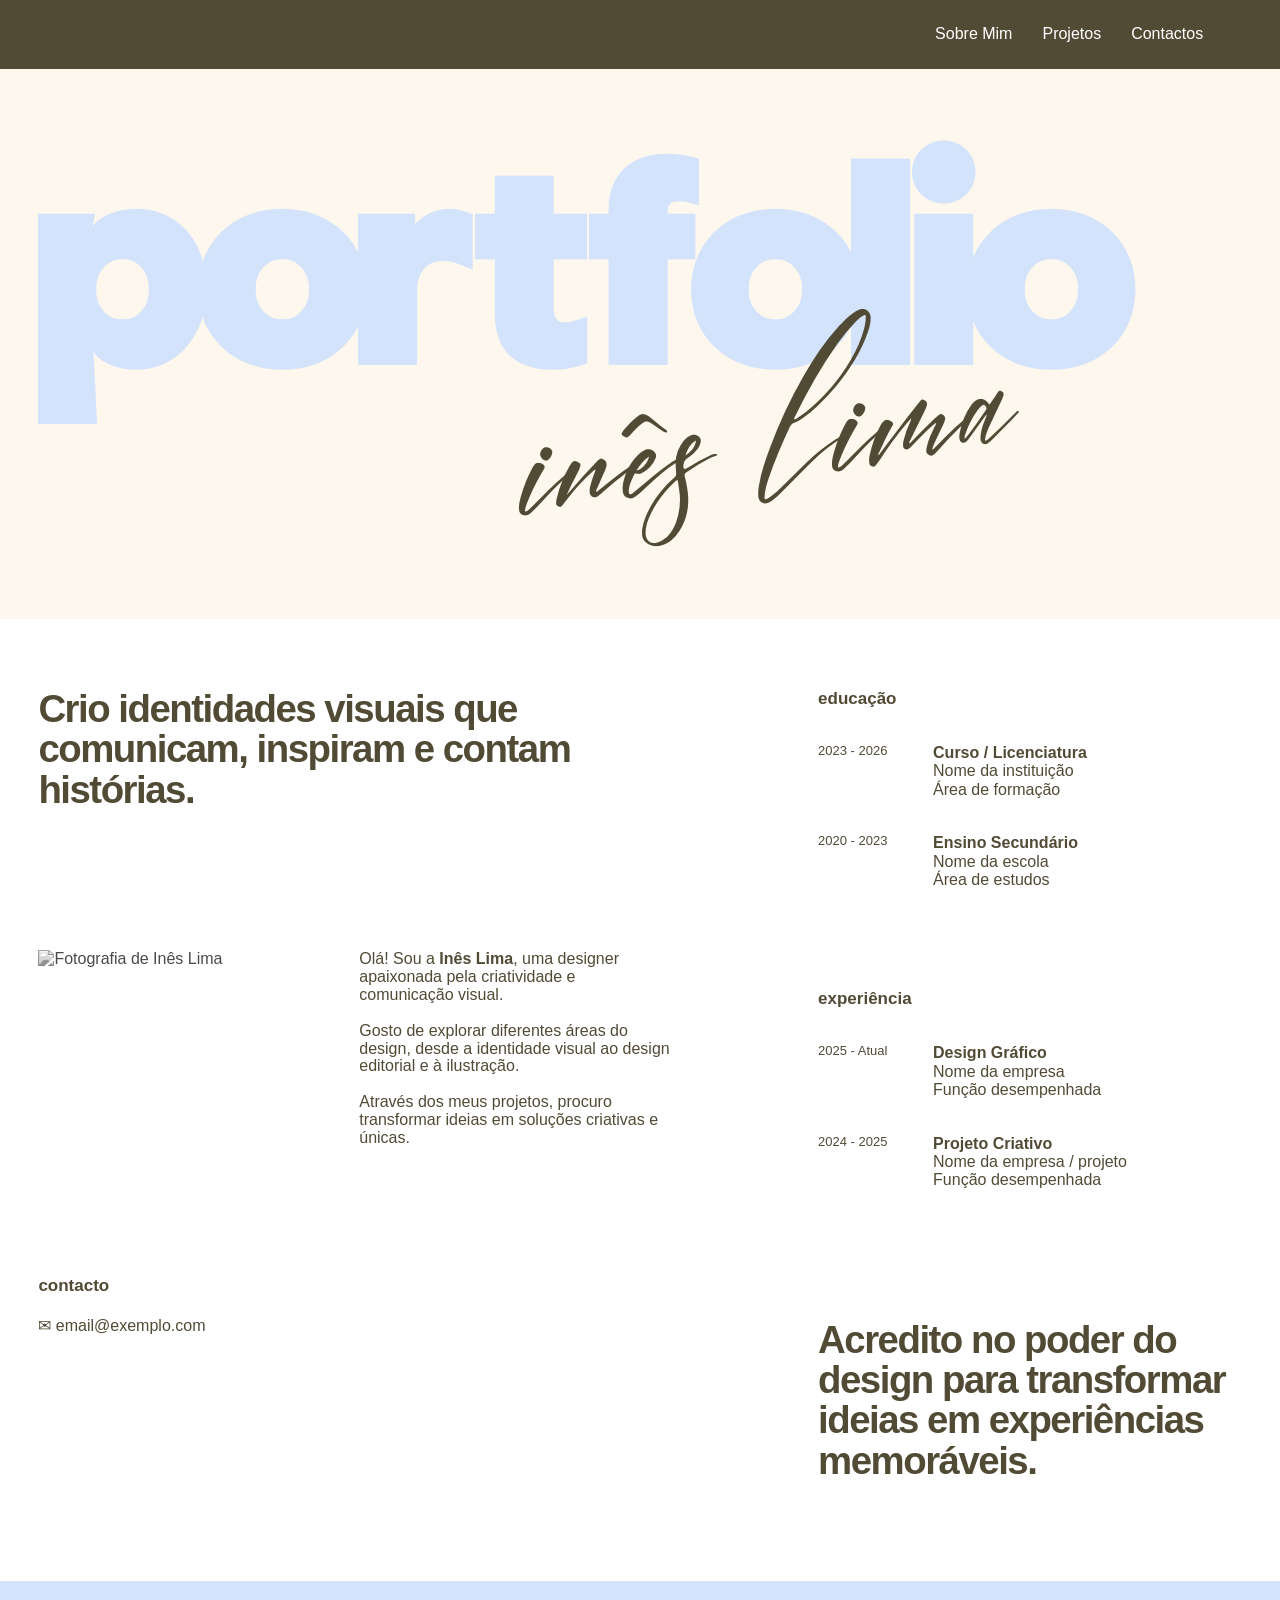
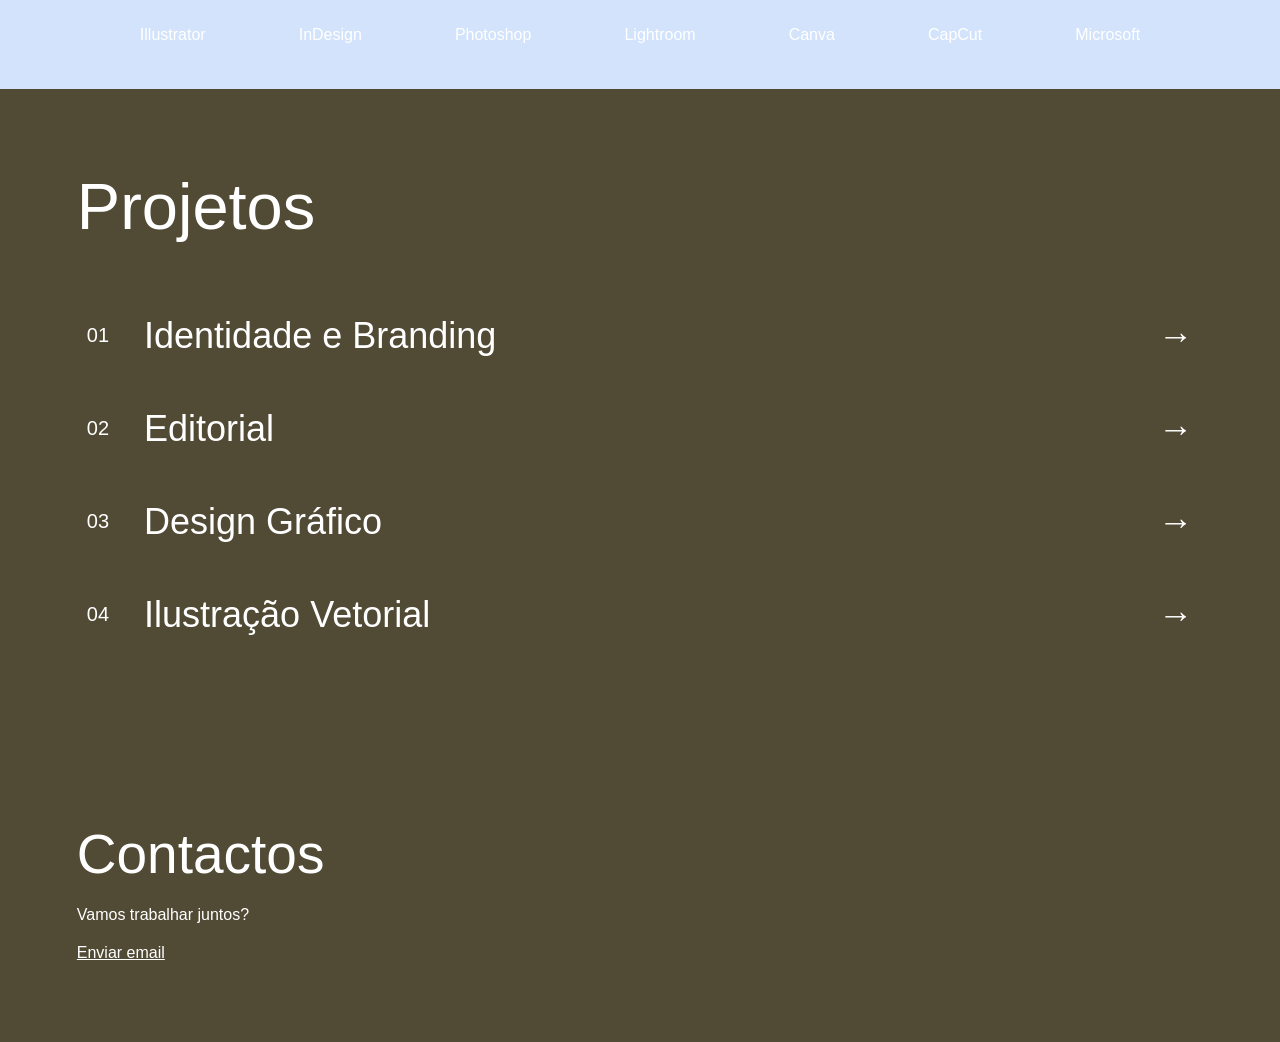
==== index.html @ ca577b5f "Primeira versão do portfólio" ====
<!DOCTYPE html>
<html lang="pt">
<head>
    <meta charset="UTF-8">
    <meta name="viewport"
          content="width=device-width, initial-scale=1.0">
    <title>Portfólio | Inês Lima</title>
    <link rel="stylesheet" href="style.css">
</head>

<body>

    <!-- MENU -->
    <header class="navbar">
        <nav>
            <a href="#sobre">Sobre Mim</a>
            <a href="#projetos">Projetos</a>
            <a href="#contactos">Contactos</a>
        </nav>
    </header>

    <main>
        
<!-- APRESENTAÇÃO -->
<section class="hero">
    <div class="hero-conteudo">

        <h1 class="hero-titulo">portfolio</h1>

        <span class="hero-assinatura">inês lima</span>

    </div>
</section>


        
<!-- SOBRE MIM -->
<section id="sobre" class="sobre">

    <!-- LADO ESQUERDO -->
    <div class="sobre-esquerda">

        <h2 class="frase-principal">
            Crio identidades visuais que comunicam,
            inspiram e contam histórias.
        </h2>

        <div class="apresentacao">

            <img src="imagens/foto.jpg"
                 alt="Fotografia de Inês Lima">

            <div class="texto-apresentacao">
                <p>
                    Olá! Sou a <strong>Inês Lima</strong>,
                    uma designer apaixonada pela
                    criatividade e comunicação visual.
                </p>

                <p>
                    Gosto de explorar diferentes áreas
                    do design, desde a identidade visual
                    ao design editorial e à ilustração.
                </p>

                <p>
                    Através dos meus projetos, procuro
                    transformar ideias em soluções
                    criativas e únicas.
                </p>
            </div>

        </div>

        <div class="contacto-sobre">
            <h3>contacto</h3>
            <a href="mailto:email@exemplo.com">
                ✉ email@exemplo.com
            </a>
        </div>

    </div>

    <!-- LADO DIREITO -->
    <div class="sobre-direita">

        <!-- EDUCAÇÃO -->
        <div class="educacao">

            <h3>educação</h3>

            <div class="entrada">
                <span class="data">2023 - 2026</span>

                <div class="detalhes">
                    <strong>Curso / Licenciatura</strong>
                    <p>Nome da instituição</p>
                    <p>Área de formação</p>
                </div>
            </div>

            <div class="entrada">
                <span class="data">2020 - 2023</span>

                <div class="detalhes">
                    <strong>Ensino Secundário</strong>
                    <p>Nome da escola</p>
                    <p>Área de estudos</p>
                </div>
            </div>

        </div>

        <!-- EXPERIÊNCIA -->
        <div class="experiencia">

            <h3>experiência</h3>

            <div class="entrada">
                <span class="data">2025 - Atual</span>

                <div class="detalhes">
                    <strong>Design Gráfico</strong>
                    <p>Nome da empresa</p>
                    <p>Função desempenhada</p>
                </div>
            </div>

            <div class="entrada">
                <span class="data">2024 - 2025</span>

                <div class="detalhes">
                    <strong>Projeto Criativo</strong>
                    <p>Nome da empresa / projeto</p>
                    <p>Função desempenhada</p>
                </div>
            </div>

        </div>

        <!-- FRASE FINAL -->
        <h2 class="frase-final">
            Acredito no poder do design para
            transformar ideias em experiências
            memoráveis.
        </h2>

    </div>

</section>


        <!-- FERRAMENTAS -->
        <section class="ferramentas">
            <div class="ferramenta">Illustrator</div>
            <div class="ferramenta">InDesign</div>
            <div class="ferramenta">Photoshop</div>
            <div class="ferramenta">Lightroom</div>
            <div class="ferramenta">Canva</div>
            <div class="ferramenta">CapCut</div>
            <div class="ferramenta">Microsoft</div>
        </section>

        <!-- PROJETOS -->
        <section id="projetos" class="projetos">
            <h2>Projetos</h2>

            <a href="projetos/branding.html"
               class="projeto">
                <span>01</span>
                <h3>Identidade e Branding</h3>
                <span class="seta">→</span>
            </a>

            <a href="projetos/editorial.html"
               class="projeto">
                <span>02</span>
                <h3>Editorial</h3>
                <span class="seta">→</span>
            </a>

            <a href="projetos/design-grafico.html"
               class="projeto">
                <span>03</span>
                <h3>Design Gráfico</h3>
                <span class="seta">→</span>
            </a>

            <a href="projetos/ilustracao.html"
               class="projeto">
                <span>04</span>
                <h3>Ilustração Vetorial</h3>
                <span class="seta">→</span>
            </a>
        </section>

        <!-- CONTACTOS -->
        <section id="contactos" class="contactos">
            <h2>Contactos</h2>
            <p>Vamos trabalhar juntos?</p>
            <a href="mailto:email@exemplo.com">
                Enviar email
            </a>
        </section>
    </main>

    <script src="script.js"></script>
</body>
</html>
---- style.css ----
@font-face {
    font-family: 'Amsterdam';
    src: url('fonts/AMSTERDAM\ SIGNATURE.OTF') format('truetype');
    font-weight: normal;
    font-style: normal;
}


@font-face {
    font-family: 'Dmsans';
    src: url('fonts/DMSANS-REGULAR.TTF') format('truetype');
    font-weight: normal;
    font-style: normal;
}



@font-face {
    font-family: 'Demo';
    src: url('fonts/FONTSPRING-DEMO-RODER_FONTLOT143F.OTF') format('truetype');
    font-weight: normal;
    font-style: normal;
}



/* CORES E CONFIGURAÇÕES */
:root {
    --fundo: #ffffff;
    --texto: #d2e3fb;
    --castanho: #514a35;
}

* {
    margin: 0;
    padding: 0;
    box-sizing: border-box;
}

html {
    scroll-behavior: smooth;
}

body {
    background-color: var(--castanho);
    color: var(--fundo);
    font-family: Arial, sans-serif;
}

a {
    text-decoration: none;
    color: inherit;
}

/* MENU */
.navbar {
    padding: 25px 6%;
    border-bottom: 1px solid var(--castanho);
}

.navbar nav {
    display: flex;
    justify-content: flex-end;
    gap: 30px;
}

.navbar a {
    font-size: 16px;
    transition: color 0.3s;
}

.navbar a:hover {
    color: #8a9fbd;
}


/* =========================
   APRESENTAÇÃO / HERO
========================= */


.hero {
    background-color: #fef7ed;
    height: 550px;
    display: flex;
    align-items: center;
    justify-content: center;
    overflow: hidden;
    padding: 0 3%;
}

.hero-conteudo {
    position: relative;
    width: 100%;
    transform: translateY(-45px);
}



/* PORTFÓLIO GIGANTE */
.hero-titulo {
    font-family: 'Demo', cursive;
    font-size: clamp(85px, 18vw, 300px);
    font-weight: 900;
    letter-spacing: -0.5;
    line-height: 0.85;
    color: #d2e3fb;
    margin: 0;
    white-space: nowrap;
}

/* ASSINATURA SOBREPOSTA */
.hero-assinatura {
    position: absolute;
    top: 5%;
    left: 40%;
    transform: rotate(-8deg);

    font-family: 'Amsterdam', cursive;
    font-size: clamp(200px, 7vw, 110px);
    font-weight: 20;
    color: #514a35;
    white-space: nowrap;
    z-index: 2;
}

/* RESPONSIVO */
@media (max-width: 768px) {
    .hero {
        min-height: 350px;
        padding: 50px 4%;
    }

    .hero-pequeno {
        letter-spacing: -2px;
    }

    .hero-titulo {
        font-size: 17vw;
    }

    .hero-assinatura {
        font-size: 9vw;
        left: 35%;
        top: 65%;
    }
}



/* =========================
   SOBRE MIM
========================= */

.sobre {
    display: grid;
    grid-template-columns: 1.2fr 0.8fr;
    gap: 12%;
    padding: 70px 3% 100px;
    background-color: #ffffff;
    color: #514a35;
    align-items: start;
}

/* LADO ESQUERDO */

.sobre-esquerda {
    display: flex;
    flex-direction: column;
}

.frase-principal {
    font-family: Arial, sans-serif;
    font-size: clamp(30px, 3vw, 45px);
    font-weight: 800;
    line-height: 1.05;
    letter-spacing: -1.5px;
    max-width: 650px;
    margin-bottom: 140px;
}

/* FOTO + TEXTO */

.apresentacao {
    display: grid;
    grid-template-columns: 45% 1fr;
    gap: 35px;
    align-items: start;
}

.apresentacao img {
    width: 100%;
    aspect-ratio: 1 / 1;
    object-fit: cover;
    filter: grayscale(100%);
}

.texto-apresentacao {
    font-size: 16px;
    line-height: 1.12;
}

.texto-apresentacao p {
    margin-bottom: 18px;
}

/* CONTACTO */

.contacto-sobre {
    margin-top: 40px;
}

.contacto-sobre h3 {
    font-size: 17px;
    font-weight: 800;
    margin-bottom: 20px;
}

.contacto-sobre a {
    font-size: 16px;
}

/* LADO DIREITO */

.sobre-direita {
    display: flex;
    flex-direction: column;
    gap: 65px;
}

.educacao h3,
.experiencia h3 {
    font-size: 17px;
    font-weight: 800;
    margin-bottom: 35px;
}

/* ENTRADAS DE EDUCAÇÃO E EXPERIÊNCIA */

.entrada {
    display: grid;
    grid-template-columns: 95px 1fr;
    gap: 20px;
    margin-bottom: 35px;
}

.data {
    font-size: 13px;
    line-height: 1.15;
}

.detalhes {
    font-size: 16px;
    line-height: 1.15;
}

.detalhes strong {
    font-weight: 700;
}

.detalhes p {
    margin: 0;
}

/* FRASE FINAL */

.frase-final {
    font-size: clamp(28px, 3vw, 45px);
    font-weight: 800;
    line-height: 1.05;
    letter-spacing: -1.5px;
    margin-top: 30px;
}

/* RESPONSIVO */

@media (max-width: 900px) {
    .sobre {
        grid-template-columns: 1fr;
        gap: 60px;
        padding: 50px 6%;
    }

    .frase-principal {
        margin-bottom: 55px;
    }

    .sobre-direita {
        gap: 45px;
    }
}

@media (max-width: 550px) {
    .apresentacao {
        grid-template-columns: 1fr;
    }

    .apresentacao img {
        max-width: 350px;
    }

    .entrada {
        grid-template-columns: 85px 1fr;
        gap: 15px;
    }
}



/* FERRAMENTAS */
.ferramentas {
    background-color: #d2e3fb;
    display: flex;
    justify-content: space-evenly;
    align-items: center;
    gap: 30px;
    padding: 45px 6%;
    border: none;
}

.ferramentas img {
    width: 65px;
    height: 65px;
    object-fit: contain;
    transition: transform 0.3s ease;
}

.ferramentas img:hover {
    transform: scale(1.15);
}


/* PROJETOS */
.projetos {
    padding: 80px 6%;
}

.projetos > h2 {
    font-size: 65px;
    font-weight: 400;
    margin-bottom: 45px;
}

.projeto {
    display: flex;
    align-items: center;
    gap: 35px;
    padding: 25px 10px;
    border-top: 1px solid var(--castanho);
    transition: padding 0.3s, color 0.3s;
}

.projeto:last-child {
    border-bottom: 1px solid var(--castanho);
}

.projeto h3 {
    font-size: clamp(20px, 3vw, 36px);
    font-weight: 400;
}

.projeto > span:first-child {
    font-size: 20px;
}

.seta {
    margin-left: auto;
    font-size: 35px;
}

.projeto:hover {
    padding-left: 25px;
    color: #8a9fbd;
}

/* CONTACTOS */
.contactos {
    padding: 80px 6%;
    background-color: var(--castanho);
    color: var(--fundo);
}

.contactos h2 {
    font-size: 55px;
    font-weight: 400;
    margin-bottom: 20px;
}

.contactos p {
    margin-bottom: 20px;
}

.contactos a {
    text-decoration: underline;
}

/* TELEMÓVEIS */
@media (max-width: 768px) {
    .navbar nav {
        justify-content: center;
        gap: 18px;
    }

    .hero {
        min-height: 270px;
    }

    .hero h2 {
        margin-left: 12%;
    }

    .sobre {
        grid-template-columns: 1fr;
        gap: 45px;
    }

    .ferramentas {
        flex-wrap: wrap;
        justify-content: center;
    }

    .ferramenta {
        flex: 0 1 25%;
    }

    .projetos > h2 {
        font-size: 45px;
    }

    .projeto {
        gap: 15px;
    }
}
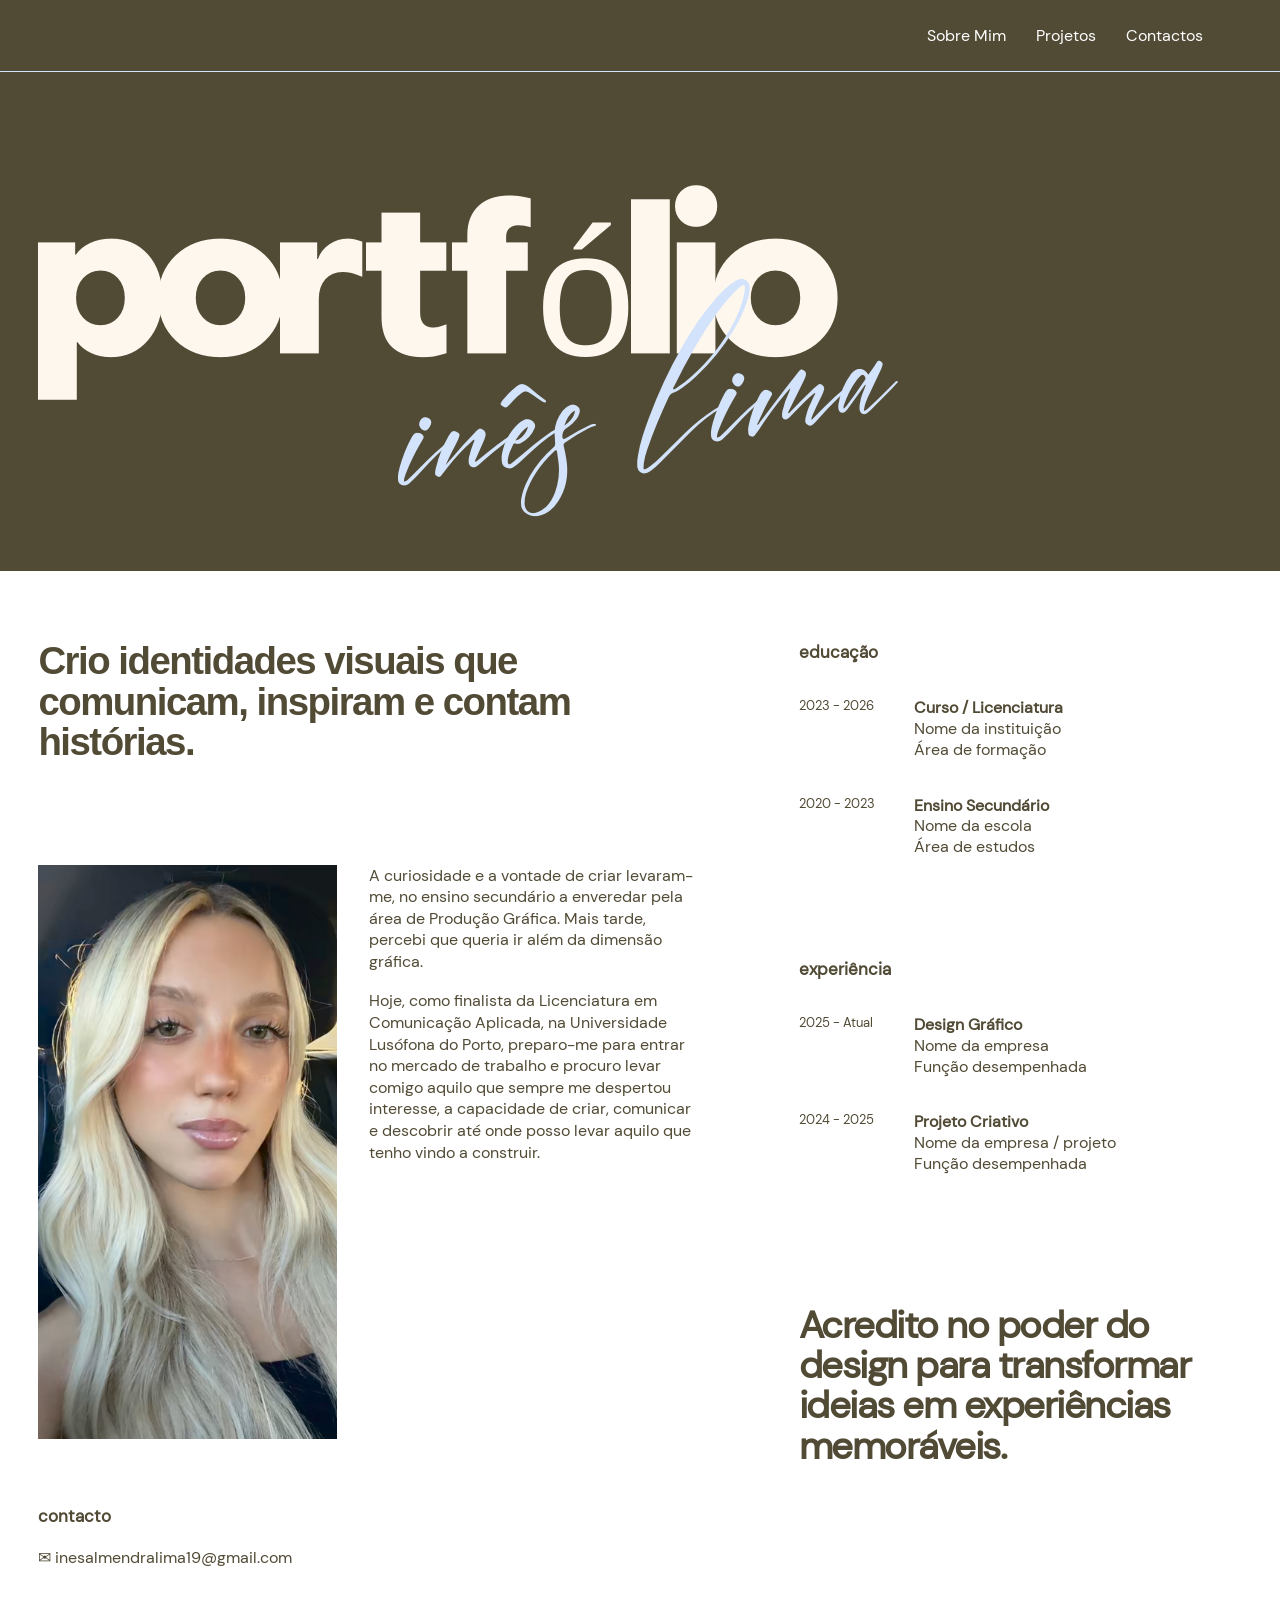
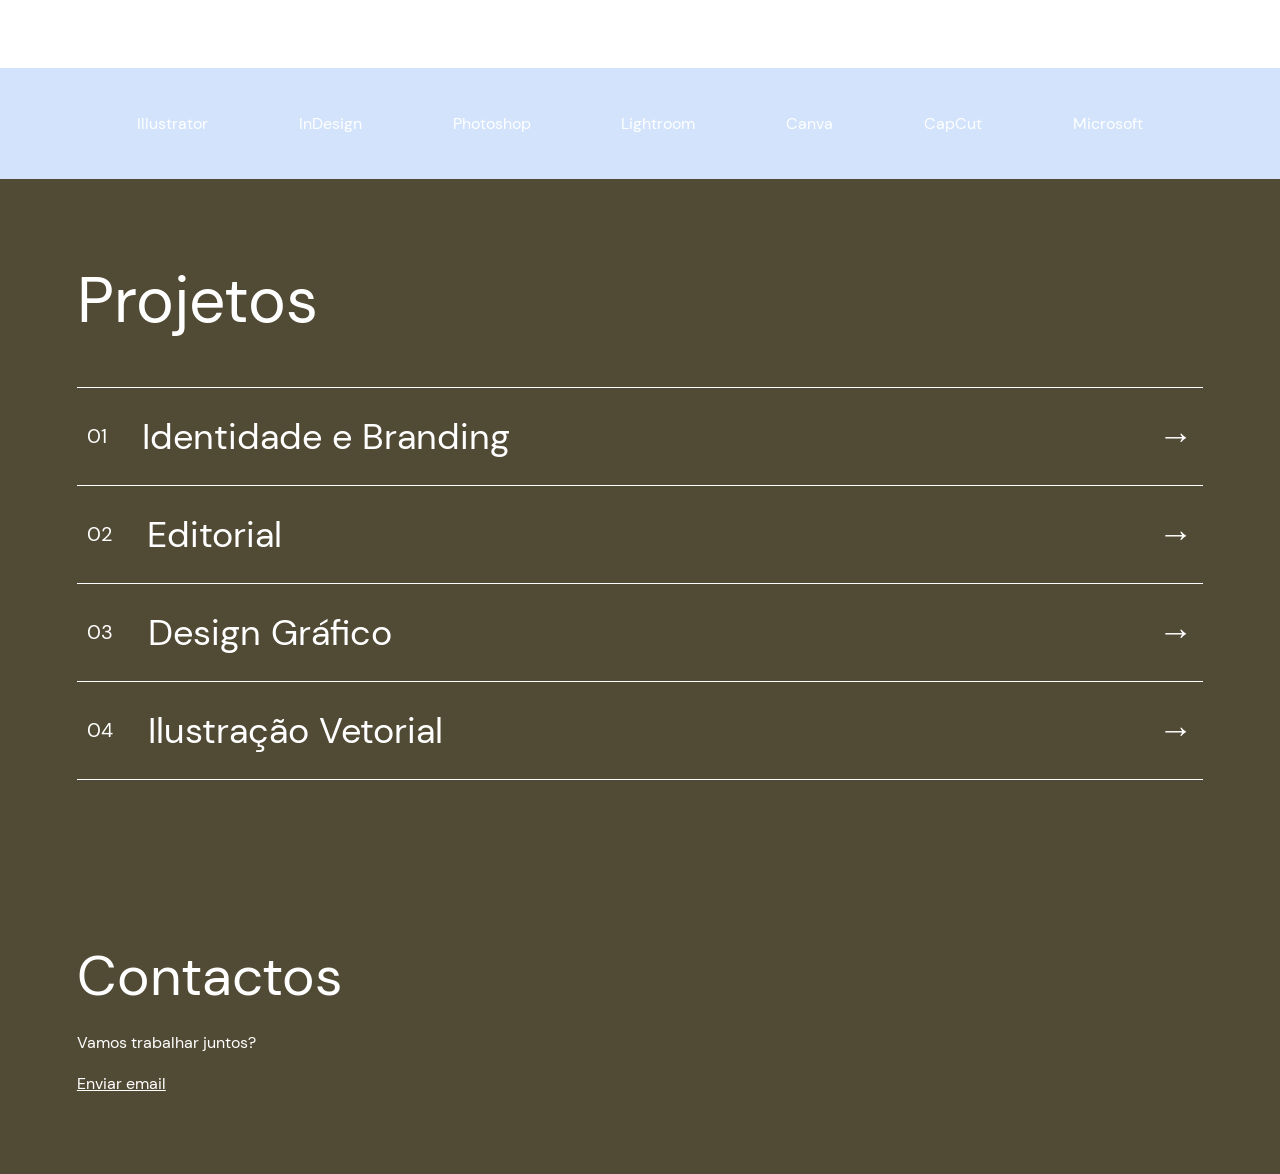
==== commit 7a95bd15: "+ updates" ====
--- a/index.html
+++ b/index.html
@@ -26,7 +26,7 @@
 <section class="hero">
     <div class="hero-conteudo">
 
-        <h1 class="hero-titulo">portfolio</h1>
+        <h1 class="hero-titulo">portfólio</h1>
 
         <span class="hero-assinatura">inês lima</span>
 
@@ -48,27 +48,21 @@
 
         <div class="apresentacao">
 
-            <img src="imagens/foto.jpg"
+            <img src="/imagens/ines.png"
                  alt="Fotografia de Inês Lima">
 
             <div class="texto-apresentacao">
                 <p>
-                    Olá! Sou a <strong>Inês Lima</strong>,
-                    uma designer apaixonada pela
-                    criatividade e comunicação visual.
+                    A curiosidade e a vontade de criar levaram-me, no ensino secundário a enveredar pela área de Produção Gráfica. Mais tarde, percebi que queria ir além da dimensão gráfica.
+
                 </p>
 
                 <p>
-                    Gosto de explorar diferentes áreas
-                    do design, desde a identidade visual
-                    ao design editorial e à ilustração.
+                    Hoje, como finalista da Licenciatura em Comunicação Aplicada, na Universidade Lusófona do Porto, preparo-me para entrar no mercado de trabalho e procuro levar comigo aquilo que sempre me despertou interesse, a capacidade de criar, comunicar e descobrir até onde posso levar aquilo que tenho vindo a construir.
+
                 </p>
 
-                <p>
-                    Através dos meus projetos, procuro
-                    transformar ideias em soluções
-                    criativas e únicas.
-                </p>
+
             </div>
 
         </div>
@@ -76,7 +70,7 @@
         <div class="contacto-sobre">
             <h3>contacto</h3>
             <a href="mailto:email@exemplo.com">
-                ✉ email@exemplo.com
+                ✉ inesalmendralima19@gmail.com
             </a>
         </div>
 
--- a/style.css
+++ b/style.css
@@ -1,41 +1,43 @@
-
+/* FONTES PERSONALIZADAS */
 @font-face {
     font-family: 'Amsterdam';
-    src: url('fonts/AMSTERDAM\ SIGNATURE.OTF') format('truetype');
-    font-weight: normal;
+    src: url('fonts/AMSTERDAM%20SIGNATURE.OTF') format('opentype');
+    font-weight: 400;
     font-style: normal;
-}
-
+    font-display: swap;
+}
 
 @font-face {
     font-family: 'Dmsans';
     src: url('fonts/DMSANS-REGULAR.TTF') format('truetype');
-    font-weight: normal;
+    font-weight: 400;
     font-style: normal;
-}
-
-
+    font-display: swap;
+}
 
 @font-face {
     font-family: 'Demo';
-    src: url('fonts/FONTSPRING-DEMO-RODER_FONTLOT143F.OTF') format('truetype');
-    font-weight: normal;
+    src: url('fonts/FONTSPRING-DEMO-RODER_FONTLOT143F.OTF') format('opentype');
+    font-weight: 400;
     font-style: normal;
-}
-
-
+    font-display: swap;
+}
 
 /* CORES E CONFIGURAÇÕES */
 :root {
     --fundo: #ffffff;
     --texto: #d2e3fb;
     --castanho: #514a35;
+    --bege: #fef7ed;
+}
+
+*, *::before, *::after {
+    box-sizing: border-box;
 }
 
 * {
     margin: 0;
     padding: 0;
-    box-sizing: border-box;
 }
 
 html {
@@ -45,23 +47,23 @@
 body {
     background-color: var(--castanho);
     color: var(--fundo);
-    font-family: Arial, sans-serif;
-}
-
-a {
-    text-decoration: none;
-    color: inherit;
-}
+    font-family: 'Dmsans', Arial, sans-serif;
+    overflow-x: hidden;
+}
+
+img { max-width: 100%; }
+a { text-decoration: none; color: inherit; }
 
 /* MENU */
 .navbar {
     padding: 25px 6%;
-    border-bottom: 1px solid var(--castanho);
+    border-bottom: 1px solid var(--texto);
 }
 
 .navbar nav {
     display: flex;
     justify-content: flex-end;
+    flex-wrap: wrap;
     gap: 30px;
 }
 
@@ -70,42 +72,45 @@
     transition: color 0.3s;
 }
 
-.navbar a:hover {
-    color: #8a9fbd;
-}
-
-
-/* =========================
-   APRESENTAÇÃO / HERO
-========================= */
-
-
+.navbar a:hover { color: var(--texto); }
+
+/* APRESENTAÇÃO / HERO */
 .hero {
-    background-color: #fef7ed;
-    height: 550px;
+    background-color: var(--castanho);
+    min-height: clamp(300px, 39vw, 550px);
     display: flex;
     align-items: center;
     justify-content: center;
     overflow: hidden;
-    padding: 0 3%;
+    padding: 45px 3%;
 }
 
 .hero-conteudo {
     position: relative;
     width: 100%;
-    transform: translateY(-45px);
-}
-
-
-
-/* PORTFÓLIO GIGANTE */
+    max-width: 1600px;
+    margin: 0 auto;
+    transform: translateY(-20px);
+    container-type: inline-size;
+}
+
+.hero-pequeno {
+    font-family: 'Dmsans', Arial, sans-serif;
+    font-size: clamp(24px, 5vw, 75px);
+    font-weight: 400;
+    line-height: 1;
+    color: var(--texto);
+    margin: 0;
+}
+
+/* TÍTULO PORTFÓLIO */
 .hero-titulo {
-    font-family: 'Demo', cursive;
-    font-size: clamp(85px, 18vw, 300px);
-    font-weight: 900;
-    letter-spacing: -0.5;
-    line-height: 0.85;
-    color: #d2e3fb;
+    font-family: 'Demo', sans-serif;
+    font-size: clamp(35px, 15cqw, 240px);
+    font-weight: 400;
+    letter-spacing: -0.025em;
+    line-height: 1;
+    color: var(--bege);
     margin: 0;
     white-space: nowrap;
 }
@@ -113,61 +118,33 @@
 /* ASSINATURA SOBREPOSTA */
 .hero-assinatura {
     position: absolute;
-    top: 5%;
-    left: 40%;
+    top: 40%;
+    left: 30%;
     transform: rotate(-8deg);
-
     font-family: 'Amsterdam', cursive;
-    font-size: clamp(200px, 7vw, 110px);
+    font-size: clamp(200px, 7cqw, 110px);
     font-weight: 20;
-    color: #514a35;
+    line-height: 1;
+    color: var(--texto);
     white-space: nowrap;
     z-index: 2;
 }
 
-/* RESPONSIVO */
-@media (max-width: 768px) {
-    .hero {
-        min-height: 350px;
-        padding: 50px 4%;
-    }
-
-    .hero-pequeno {
-        letter-spacing: -2px;
-    }
-
-    .hero-titulo {
-        font-size: 17vw;
-    }
-
-    .hero-assinatura {
-        font-size: 9vw;
-        left: 35%;
-        top: 65%;
-    }
-}
-
-
-
-/* =========================
-   SOBRE MIM
-========================= */
-
+/* SOBRE MIM */
 .sobre {
     display: grid;
-    grid-template-columns: 1.2fr 0.8fr;
-    gap: 12%;
+    grid-template-columns: minmax(0, 1.2fr) minmax(0, 0.8fr);
+    gap: 8%;
     padding: 70px 3% 100px;
     background-color: #ffffff;
-    color: #514a35;
+    color: var(--castanho);
     align-items: start;
 }
 
-/* LADO ESQUERDO */
-
 .sobre-esquerda {
     display: flex;
     flex-direction: column;
+    min-width: 0;
 }
 
 .frase-principal {
@@ -177,93 +154,78 @@
     line-height: 1.05;
     letter-spacing: -1.5px;
     max-width: 650px;
-    margin-bottom: 140px;
+    margin-bottom: clamp(45px, 8vw, 140px);
 }
 
 /* FOTO + TEXTO */
-
 .apresentacao {
     display: grid;
-    grid-template-columns: 45% 1fr;
-    gap: 35px;
+    grid-template-columns: minmax(0, 45%) minmax(0, 1fr);
+    gap: clamp(15px, 2.5vw, 35px);
     align-items: start;
 }
 
+
+/* FOTO SOBRE MIM */
+
+
 .apresentacao img {
+    display: block;
     width: 100%;
-    aspect-ratio: 1 / 1;
-    object-fit: cover;
-    filter: grayscale(100%);
-}
+    height: 600px;
+    object-fit: contain;
+    object-position: top;
+    filter: none;
+}
+
+
 
 .texto-apresentacao {
+    min-width: 0;
     font-size: 16px;
-    line-height: 1.12;
-}
-
-.texto-apresentacao p {
-    margin-bottom: 18px;
-}
-
-/* CONTACTO */
-
-.contacto-sobre {
-    margin-top: 40px;
-}
-
+    line-height: 1.35;
+    overflow-wrap: break-word;
+}
+
+.texto-apresentacao p { margin-bottom: 18px; }
+
+/* CONTACTO SOBRE MIM */
+.contacto-sobre { margin-top: 40px; }
 .contacto-sobre h3 {
     font-size: 17px;
     font-weight: 800;
     margin-bottom: 20px;
 }
-
 .contacto-sobre a {
     font-size: 16px;
-}
-
-/* LADO DIREITO */
-
+    overflow-wrap: anywhere;
+}
+
+/* EDUCAÇÃO E EXPERIÊNCIA */
 .sobre-direita {
     display: flex;
     flex-direction: column;
     gap: 65px;
-}
-
-.educacao h3,
-.experiencia h3 {
+    min-width: 0;
+}
+
+.educacao h3, .experiencia h3 {
     font-size: 17px;
     font-weight: 800;
     margin-bottom: 35px;
 }
 
-/* ENTRADAS DE EDUCAÇÃO E EXPERIÊNCIA */
-
 .entrada {
     display: grid;
-    grid-template-columns: 95px 1fr;
+    grid-template-columns: 95px minmax(0, 1fr);
     gap: 20px;
     margin-bottom: 35px;
 }
 
-.data {
-    font-size: 13px;
-    line-height: 1.15;
-}
-
-.detalhes {
-    font-size: 16px;
-    line-height: 1.15;
-}
-
-.detalhes strong {
-    font-weight: 700;
-}
-
-.detalhes p {
-    margin: 0;
-}
-
-/* FRASE FINAL */
+.data { font-size: 13px; line-height: 1.3; }
+.detalhes { font-size: 16px; line-height: 1.3; }
+.detalhes strong { font-weight: 700; }
+.detalhes p { margin: 0; }
 
 .frase-final {
     font-size: clamp(28px, 3vw, 45px);
@@ -273,7 +235,74 @@
     margin-top: 30px;
 }
 
-/* RESPONSIVO */
+/* FERRAMENTAS: FUNDO AZUL SEM LINHAS */
+.ferramentas {
+    background-color: var(--texto);
+    display: flex;
+    justify-content: space-evenly;
+    align-items: center;
+    flex-wrap: wrap;
+    gap: 30px;
+    padding: 45px 6%;
+    border: none;
+}
+
+.ferramentas img {
+    width: clamp(42px, 5vw, 65px);
+    height: clamp(42px, 5vw, 65px);
+    object-fit: contain;
+    transition: transform 0.3s ease;
+}
+
+.ferramentas img:hover { transform: scale(1.15); }
+
+/* PROJETOS */
+.projetos { padding: 80px 6%; }
+.projetos > h2 {
+    font-size: clamp(40px, 5vw, 65px);
+    font-weight: 400;
+    margin-bottom: 45px;
+}
+
+.projeto {
+    display: flex;
+    align-items: center;
+    gap: 35px;
+    padding: 25px 10px;
+    border-top: 1px solid var(--fundo);
+    transition: padding 0.3s, color 0.3s;
+}
+
+.projeto:last-child { border-bottom: 1px solid var(--fundo); }
+.projeto h3 {
+    font-size: clamp(20px, 3vw, 36px);
+    font-weight: 400;
+    min-width: 0;
+}
+.projeto > span:first-child { font-size: 20px; }
+.seta { margin-left: auto; font-size: 35px; }
+.projeto:hover { padding-left: 25px; color: #8a9fbd; }
+
+/* CONTACTOS */
+.contactos {
+    padding: 80px 6%;
+    background-color: var(--castanho);
+    color: var(--fundo);
+}
+.contactos h2 {
+    font-size: clamp(38px, 5vw, 55px);
+    font-weight: 400;
+    margin-bottom: 20px;
+}
+.contactos p { margin-bottom: 20px; }
+.contactos a { text-decoration: underline; }
+
+/* TABLETS / MACBOOKS COM JANELAS MAIS PEQUENAS */
+@media (max-width: 1100px) {
+    .sobre { gap: 5%; padding: 60px 4%; }
+    .apresentacao { grid-template-columns: 1fr; }
+    .apresentacao img { max-width: 350px; }
+}
 
 @media (max-width: 900px) {
     .sobre {
@@ -281,154 +310,93 @@
         gap: 60px;
         padding: 50px 6%;
     }
-
-    .frase-principal {
-        margin-bottom: 55px;
-    }
-
-    .sobre-direita {
-        gap: 45px;
-    }
-}
-
-@media (max-width: 550px) {
-    .apresentacao {
-        grid-template-columns: 1fr;
-    }
-
-    .apresentacao img {
-        max-width: 350px;
-    }
-
-    .entrada {
-        grid-template-columns: 85px 1fr;
-        gap: 15px;
-    }
-}
-
-
-
-/* FERRAMENTAS */
-.ferramentas {
-    background-color: #d2e3fb;
-    display: flex;
-    justify-content: space-evenly;
-    align-items: center;
-    gap: 30px;
-    padding: 45px 6%;
-    border: none;
-}
-
-.ferramentas img {
-    width: 65px;
-    height: 65px;
-    object-fit: contain;
-    transition: transform 0.3s ease;
-}
-
-.ferramentas img:hover {
-    transform: scale(1.15);
-}
-
-
-/* PROJETOS */
-.projetos {
-    padding: 80px 6%;
-}
-
-.projetos > h2 {
-    font-size: 65px;
-    font-weight: 400;
-    margin-bottom: 45px;
-}
-
-.projeto {
-    display: flex;
-    align-items: center;
-    gap: 35px;
-    padding: 25px 10px;
-    border-top: 1px solid var(--castanho);
-    transition: padding 0.3s, color 0.3s;
-}
-
-.projeto:last-child {
-    border-bottom: 1px solid var(--castanho);
-}
-
-.projeto h3 {
-    font-size: clamp(20px, 3vw, 36px);
-    font-weight: 400;
-}
-
-.projeto > span:first-child {
-    font-size: 20px;
-}
-
-.seta {
-    margin-left: auto;
-    font-size: 35px;
-}
-
-.projeto:hover {
-    padding-left: 25px;
-    color: #8a9fbd;
-}
-
-/* CONTACTOS */
-.contactos {
-    padding: 80px 6%;
-    background-color: var(--castanho);
-    color: var(--fundo);
-}
-
-.contactos h2 {
-    font-size: 55px;
-    font-weight: 400;
-    margin-bottom: 20px;
-}
-
-.contactos p {
-    margin-bottom: 20px;
-}
-
-.contactos a {
-    text-decoration: underline;
+    .frase-principal { margin-bottom: 55px; }
+    .sobre-direita { gap: 45px; }
+    .apresentacao { grid-template-columns: minmax(0, 45%) minmax(0, 1fr); }
 }
 
 /* TELEMÓVEIS */
-@media (max-width: 768px) {
-    .navbar nav {
+@media (max-width: 600px) {
+    .navbar { padding: 20px 4%; }
+    .navbar nav { justify-content: center; gap: 18px; }
+    .navbar a { font-size: 14px; }
+
+    .hero {
+        min-height: 260px;
+        padding: 30px 4%;
+    }
+    .hero-conteudo { transform: translateY(-10px); }
+    .hero-pequeno { font-size: 6vw; }
+    .hero-titulo { font-size: 15cqw; }
+    .hero-assinatura {
+        font-size: 8cqw;
+        left: 37%;
+        top: 50%;
+    }
+
+    .sobre { gap: 45px; padding: 50px 6%; }
+    .frase-principal { font-size: 30px; margin-bottom: 40px; }
+    .apresentacao { grid-template-columns: 1fr; gap: 25px; }
+    .apresentacao img { max-width: 350px; }
+    .entrada { grid-template-columns: 85px minmax(0, 1fr); gap: 15px; }
+    .frase-final { font-size: 30px; }
+
+    .ferramentas { gap: 22px; padding: 35px 5%; }
+    .ferramentas img { width: 45px; height: 45px; }
+
+    .projetos { padding: 60px 6%; }
+    .projetos > h2 { font-size: 45px; }
+    .projeto { gap: 15px; padding: 20px 5px; }
+    .projeto > span:first-child { font-size: 15px; }
+    .seta { font-size: 25px; }
+    .contactos { padding: 60px 6%; }
+}
+
+@media (prefers-reduced-motion: reduce) {
+    html { scroll-behavior: auto; }
+    .projeto, .ferramentas img, .navbar a { transition: none; }
+}
+
+
+/* HERO - TELEMÓVEL */
+@media (max-width: 600px) {
+
+    .hero {
+        height: 330px;
+        min-height: 0;
+        padding: 30px 2%;
+        display: flex;
+        align-items: center;
         justify-content: center;
-        gap: 18px;
-    }
-
-    .hero {
-        min-height: 270px;
-    }
-
-    .hero h2 {
-        margin-left: 12%;
-    }
-
-    .sobre {
-        grid-template-columns: 1fr;
-        gap: 45px;
-    }
-
-    .ferramentas {
-        flex-wrap: wrap;
-        justify-content: center;
-    }
-
-    .ferramenta {
-        flex: 0 1 25%;
-    }
-
-    .projetos > h2 {
-        font-size: 45px;
-    }
-
-    .projeto {
-        gap: 15px;
-    }
-}
+        overflow: hidden;
+    }
+
+    .hero-conteudo {
+        position: relative;
+        width: 100%;
+        max-width: 100%;
+        transform: none;
+    }
+
+    .hero-titulo {
+        font-family: 'Demo', sans-serif;
+        font-size: 18vw;
+        line-height: 1;
+        letter-spacing: -0.03em;
+        white-space: nowrap;
+        text-align: center;
+        margin: 0;
+    }
+
+    .hero-assinatura {
+        position: absolute;
+        top: 55%;
+        left: 45%;
+        font-family: 'Amsterdam', cursive;
+        font-size: 12vw;
+        font-weight: normal;
+        transform: rotate(-8deg);
+        white-space: nowrap;
+    }
+}
+
